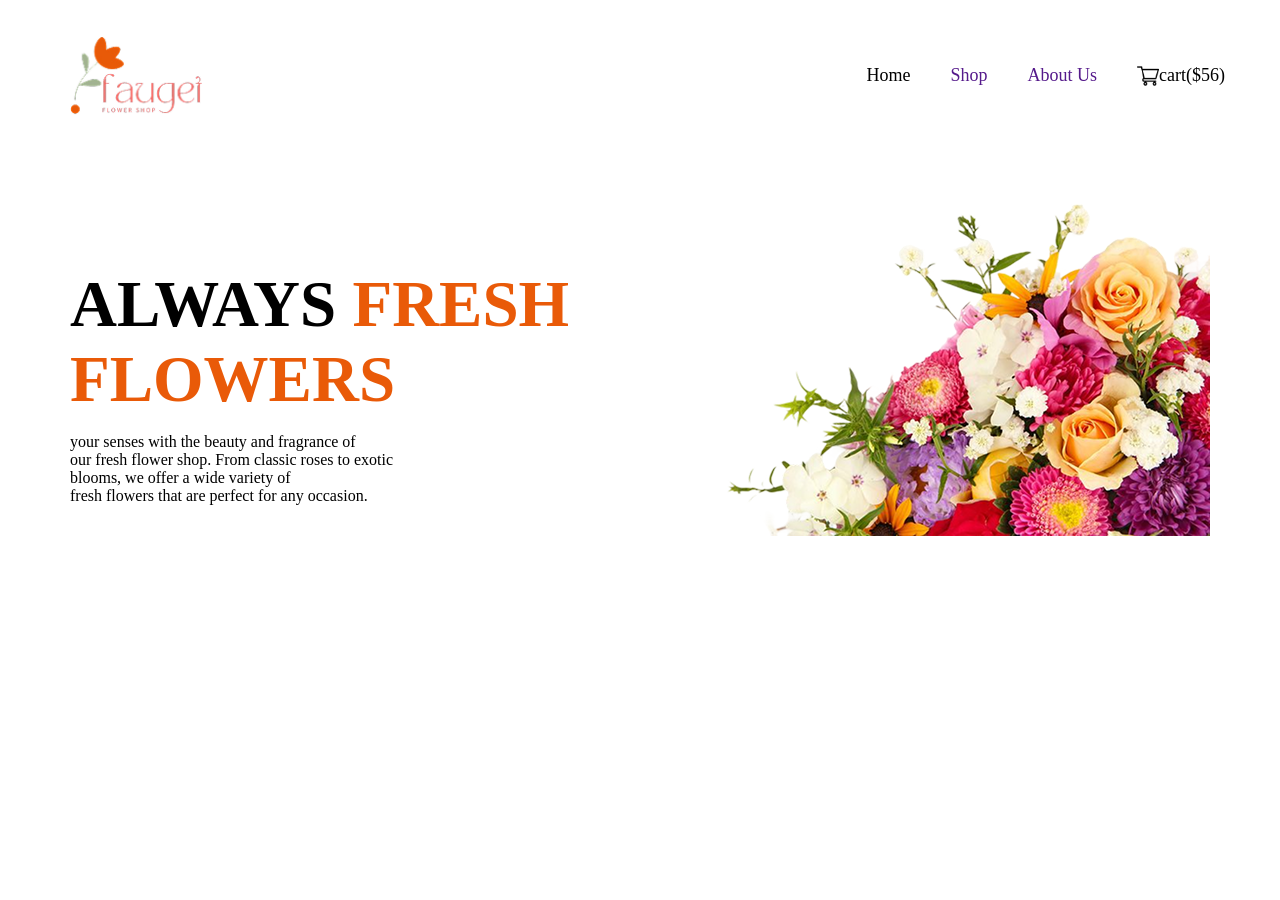
==== flowers.html @ a8ed9b21 "navber and banner section done" ====
<!DOCTYPE html>
<html lang="en">
<head>
    <meta charset="UTF-8">
    <meta name="viewport" content="width=device-width, initial-scale=1.0">
    <title>Document</title>
    <link rel="stylesheet" href="./flowers.css">
</head>
<body>
    <main>
    <nav class="navber">
    <div class="navber-div">
    <img id="navber-div-img" src="images/logo.png" alt="">
     <ul>
         <li class="media-none"><a class="ul-home" href=""><span class="nav-span">Home</span></a></li>
         <li class="media-none"><a href="">Shop</a></li>
         <li class="media-none"><a href="">About Us</a></li>
         <li ><a class="shopping-img" href=""><img src="images/shopping-cart.png" alt=""><span class="nav-span">cart($56)</span></a></li>
            </ul>
        </div> 
        
        <div class="banner">
            <div class="banner-title">
                <h2>ALWAYS <span class="banner-span">FRESH<br>FLOWERS</span></h2>
                <p> your senses with the beauty and fragrance of <br> our fresh flower shop. From classic roses to exotic <Br> blooms, we offer a wide variety of <br> fresh flowers that are perfect for any occasion. </p>
            </div>
            <div class="banner-img"><img src="images/hero-flower.png" alt="">
            </div>
        </div>
       </nav>
    </main>
    
</body>
</html>
---- flowers.css ----
/*navber styles*/

.navber-div{
    display: flex;
    align-items: center;
    justify-content: space-between;
    max-width: 1140px;
    max-height: 71px;
    margin: 40px auto;
}
#navber-div-img{
    max-width:132px ;
    max-height:82px ;
}
.navber-div ul li a img{
    max-width: 22px;
    max-height: 24px;
}
.navber-div ul li{
list-style: none;
margin-left: 40px;
max-width: 73px;
max-height: 24px;
font-size: 18px;
}
.navber-div ul li a{
    text-decoration: none;
}
.navber-div ul{
    display: flex;
    
}
.shopping-img{
    display: flex;
    margin-right: 7px;
}
.nav-span{
    color: black;
}

/*banner styles*/
.banner{
    display: grid;
    grid-template-columns: repeat(2, 1fr);
    max-width: 1140px;
    max-height:355px ;
    margin:70px auto ;
}
.banner-title h2{
      font-weight: 800;
     font-size: 65px;
      margin-bottom: 0px;
      margin-top: 86px;
}
.banner-title p{
    margin-bottom: 0px;
}
.banner-span{
    color: #E95A08;
}






















/*@media styles*/
/*small devices @media*/
@media screen and (max-width: 576px){
    .navber-div{
    align-items: center;
    justify-content: space-between;
    max-width: 361px;
    max-height: 38px;
    margin: 10px auto;
}
    
    #navber-div-img{
        max-width:63px ;
        max-height: 38px;
    }
    .media-none{
        display: none;
    }

    /*banner responsive*/
    .banner{
        grid-template-columns: repeat(1, 1fr);
    
    }
    .banner-title h2{
        margin-top: 20px;
        font-weight: 800;
        font-size: 24px;
    }
    .banner-img{
        order: 1;
        margin-top:0px;
        margin-bottom: 0px;
        max-width: 100%;
    }
    .banner-title{
        order: 2;
       max-width:361px ;
        max-height:auto ;
        margin-top: 5px;
        margin-left:16px;
        margin-right: 16px;
    }
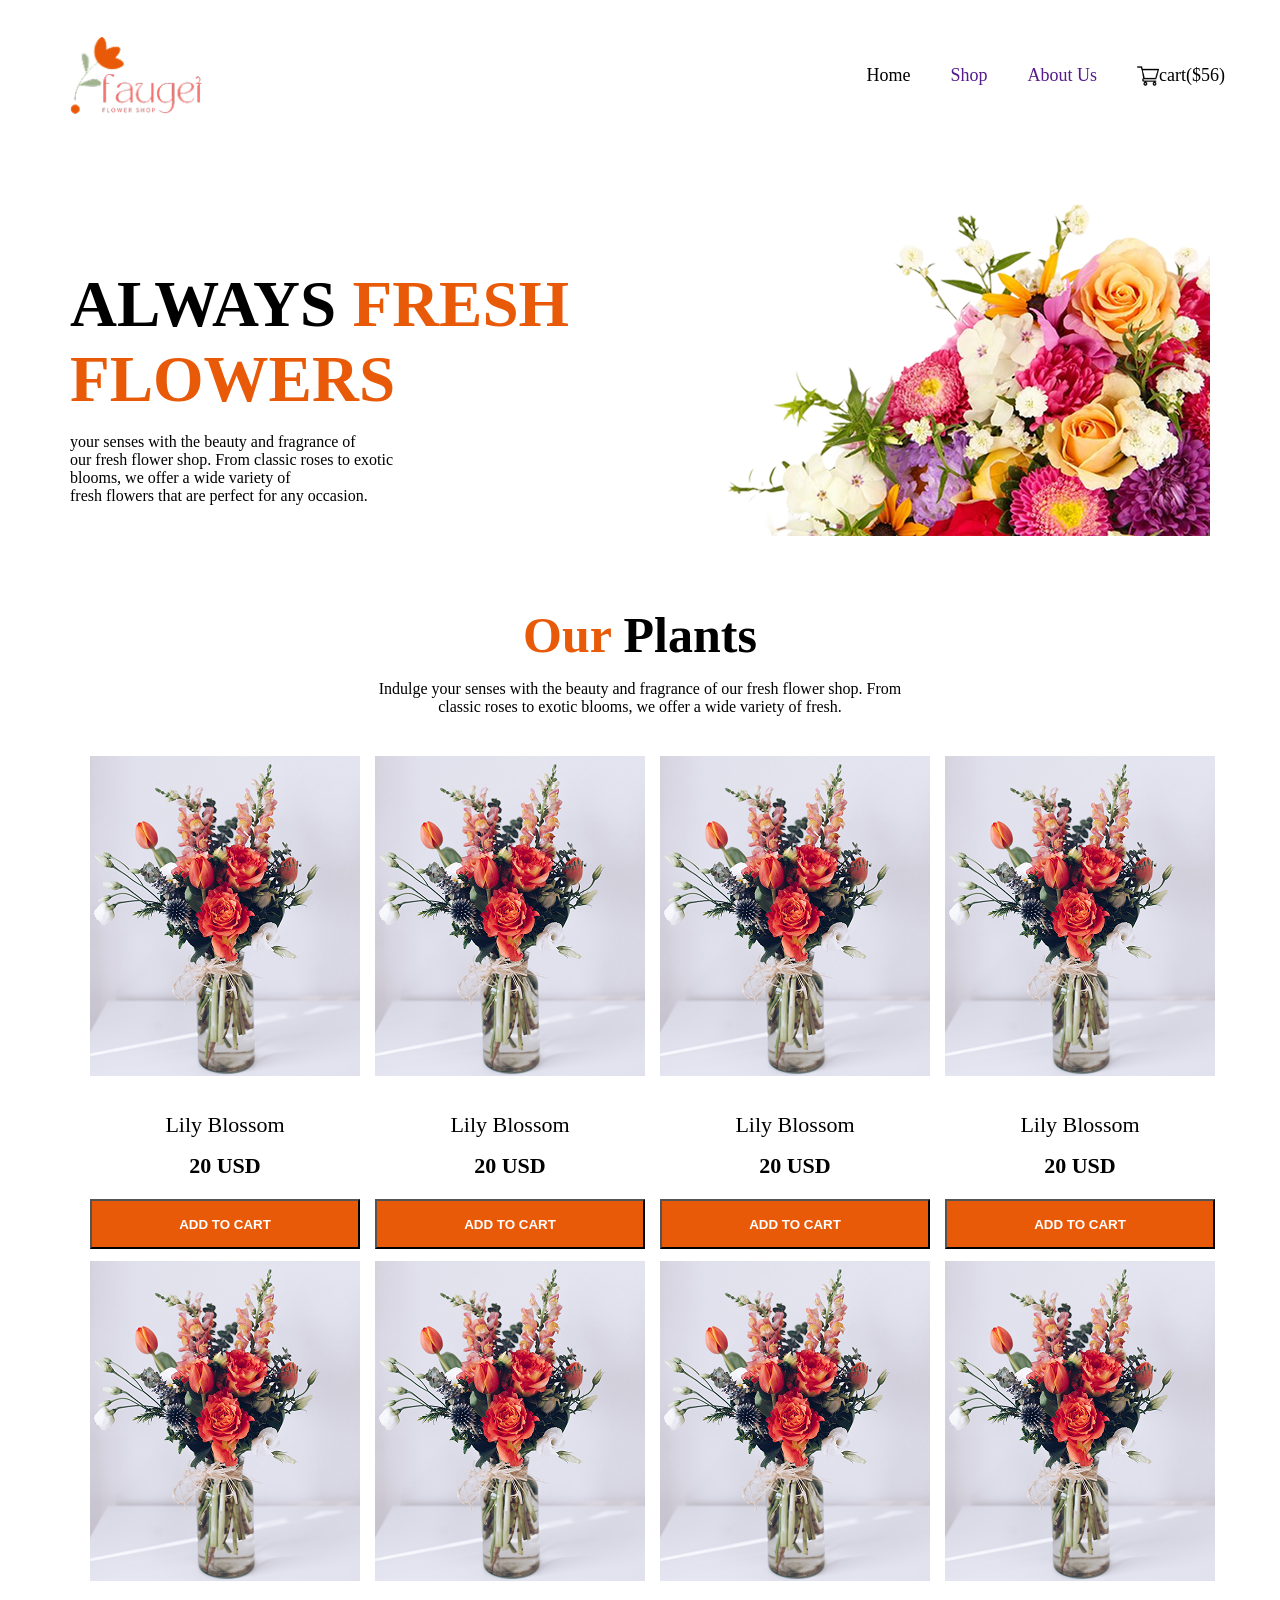
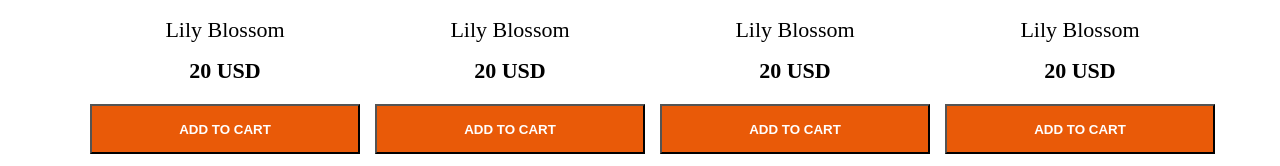
==== commit 1ba47695: "plant section completed" ====
--- a/flowers.html
+++ b/flowers.html
@@ -29,6 +29,60 @@
         </div>
        </nav>
     </main>
+
+     <section class="section1">
+    <div>
+    <div class="section1-title">
+        <h2><span class="section1-span">Our</span> Plants</h2>
+        <p>Indulge your senses with the beauty and fragrance of our fresh flower shop. From <br>classic roses to exotic blooms, we offer a wide variety of fresh.</p>
+    </div>
+    <div class="section1-card">
+        <ul class="section1-card-ul">
+        <li><img class="section1-card-img" src="images/sample-flower-image.png" alt="">
+            <h4>Lily Blossom</h4>
+            <h3>20 USD</h3>
+            <a class="section1-card-btn" href=""><button>ADD TO CART</button></a>
+        </li>
+        <li><img class="section1-card-img" src="images/sample-flower-image.png" alt="">
+            <h4>Lily Blossom</h4>
+            <h3>20 USD</h3>
+            <a class="section1-card-btn" href=""><button>ADD TO CART</button></a>
+        </li>
+        <li><img class="section1-card-img" src="images/sample-flower-image.png" alt="">
+            <h4>Lily Blossom</h4>
+            <h3>20 USD</h3>
+            <a class="section1-card-btn" href=""><button>ADD TO CART</button></a>
+        </li>
+        <li><img class="section1-card-img" src="images/sample-flower-image.png" alt="">
+            <h4>Lily Blossom</h4>
+            <h3>20 USD</h3>
+            <a class="section1-card-btn" href=""><button>ADD TO CART</button></a>
+        </li>
+        <li><img class="section1-card-img" src="images/sample-flower-image.png" alt="">
+            <h4>Lily Blossom</h4>
+            <h3>20 USD</h3>
+            <a class="section1-card-btn" href=""><button>ADD TO CART</button></a>
+        </li>
+        <li><img class="section1-card-img" src="images/sample-flower-image.png" alt="">
+            <h4>Lily Blossom</h4>
+            <h3>20 USD</h3>
+            <a class="section1-card-btn" href=""><button>ADD TO CART</button></a>
+        </li>
+        <li><img class="section1-card-img" src="images/sample-flower-image.png" alt="">
+            <h4>Lily Blossom</h4>
+            <h3>20 USD</h3>
+            <a class="section1-card-btn" href=""><button>ADD TO CART</button></a>
+        </li>
+        <li><img class="section1-card-img" src="images/sample-flower-image.png" alt="">
+            <h4>Lily Blossom</h4>
+            <h3>20 USD</h3>
+            <a class="section1-card-btn" href=""><button>ADD TO CART</button></a>
+        </li>
+    </ul>
+    </div>
+    </div>
+  </section>
+
     
 </body>
 </html>
--- a/flowers.css
+++ b/flowers.css
@@ -58,7 +58,65 @@
 .banner-span{
     color: #E95A08;
 }
-
+/*body-section styles*/
+/*section1 styles*/
+
+.section1-title{
+    text-align: center;
+    max-width: 1140px;
+    margin: 10px auto;
+}
+.section1-title h2{
+    font-weight: 800;
+    font-size:50px;
+    margin-top:10px;
+    margin-bottom: 10px;
+}
+.section1-span{
+    color: #E95A08;
+}
+.section1-card ul{
+    list-style: none;
+}
+.section1-card-img{
+    max-width:270px ;
+    max-height: 323px;
+}
+.section1-card-ul h4{
+    font-weight: 500;
+    font-size: 22px;
+    margin-bottom: 0px;
+}
+.section1-card-ul h3{
+    font-weight:700 ;
+    font-size:22px ;
+    margin-top: 15px;
+    margin-bottom: 0;
+}
+.section1-card-btn button{
+    background-color: #E95A08;
+    color: white;
+    cursor: pointer;
+    font-weight: 700;
+    margin-top:20px ;
+    width: 100%;
+    height: 50px;
+
+}
+.section1-card-ul li{
+    max-width:270px ;
+    max-height:485px ;
+    text-align: center;
+    margin-top: 20px;
+   
+}
+.section1-card-ul{
+    display: grid;
+    grid-template-columns: repeat(4, 1fr);
+    margin: 20px auto;
+    max-width: 1140px;
+
+}
 
 
 
@@ -123,3 +181,41 @@
         margin-left:16px;
         margin-right: 16px;
     }
+ /*section1 responsive*/
+.section1-title{
+    margin-top: 250px;
+    text-align: center;
+    max-width: 393px;
+    max-height: 117px;
+}
+.section1-title h2{
+    font-weight: 800;
+    font-size:24px;
+    margin-top:10px;
+    margin-bottom: 5px;
+}
+.section1-card-ul{
+    grid-template-columns: repeat(2, 1fr);
+    margin: 10px auto;
+    max-width: 361px;
+
+}
+.section1-card-ul li{
+    max-width:171px ;
+    max-height:340px ;
+  align-items: center;
+   margin-left: 10px;
+}
+.section1-card-img{
+    max-width:171px ;
+    max-height: 197px;
+}
+
+
+
+
+
+
+
+
+}
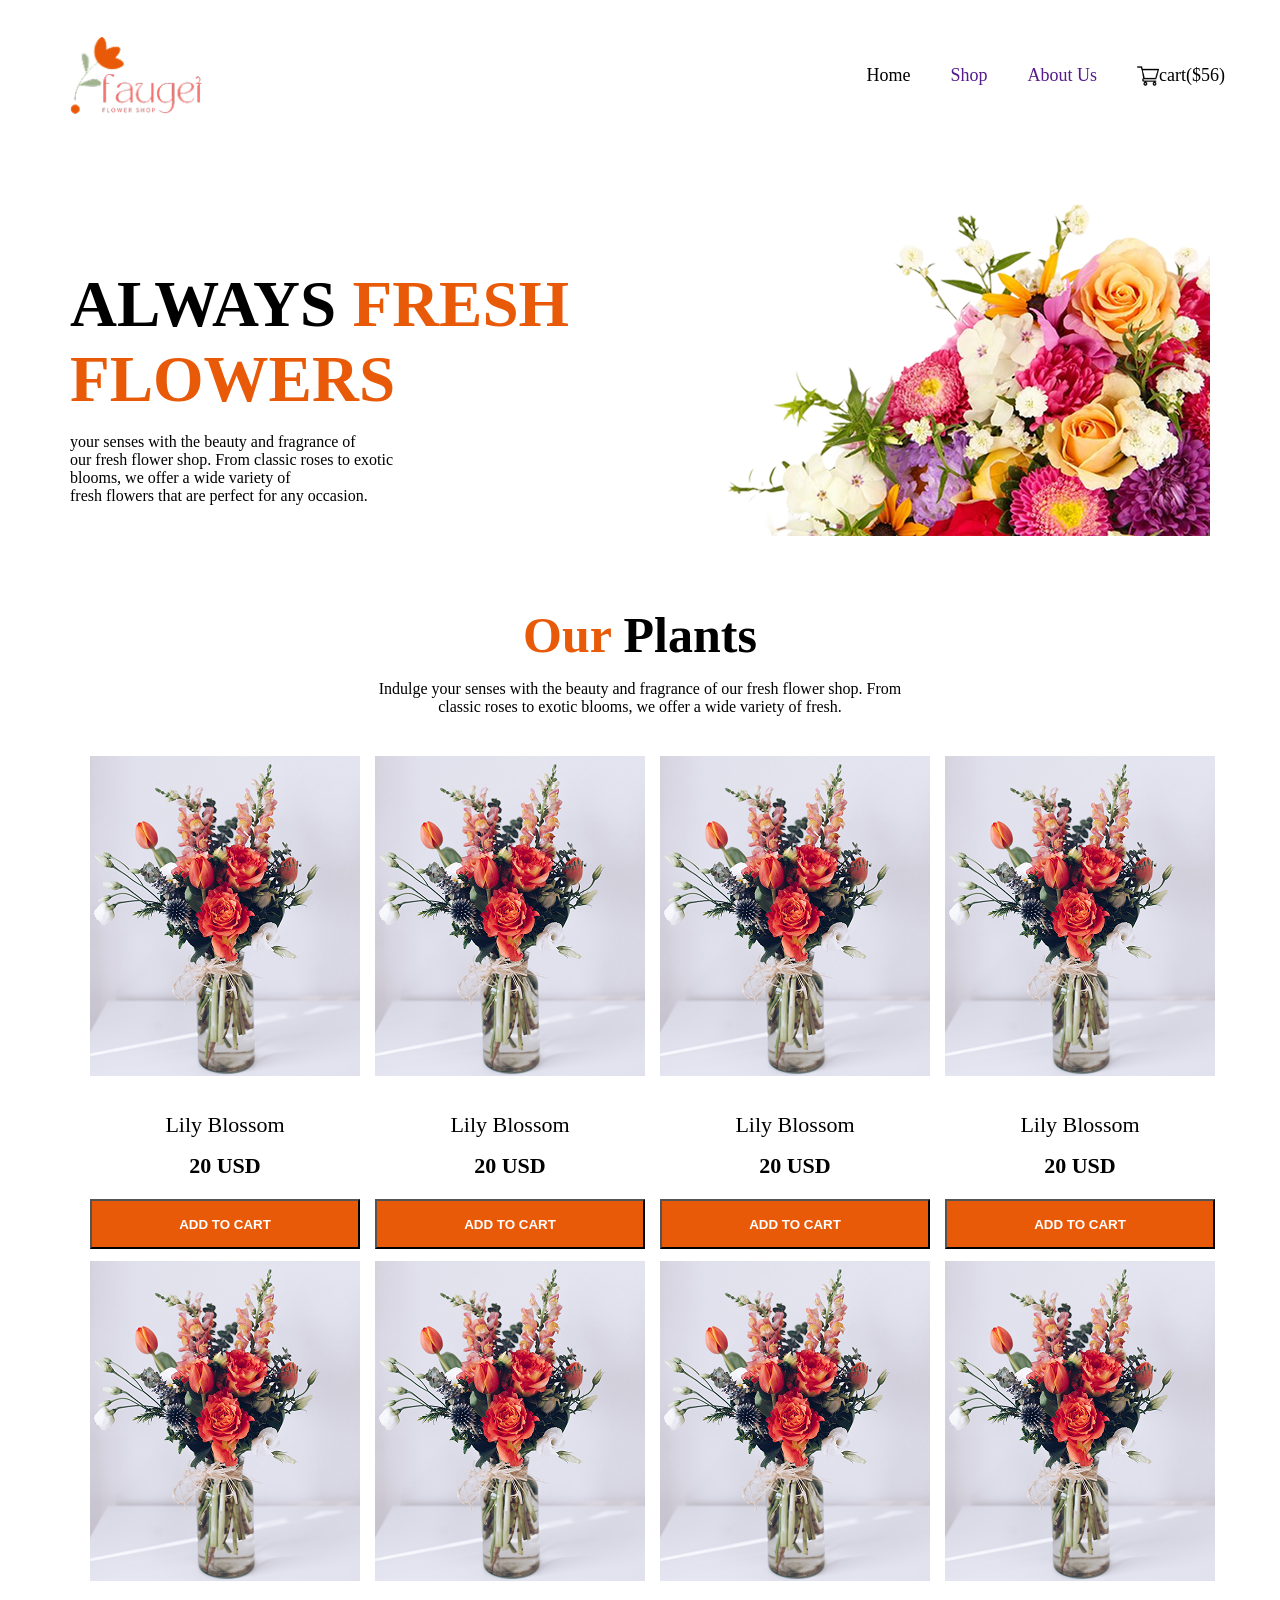
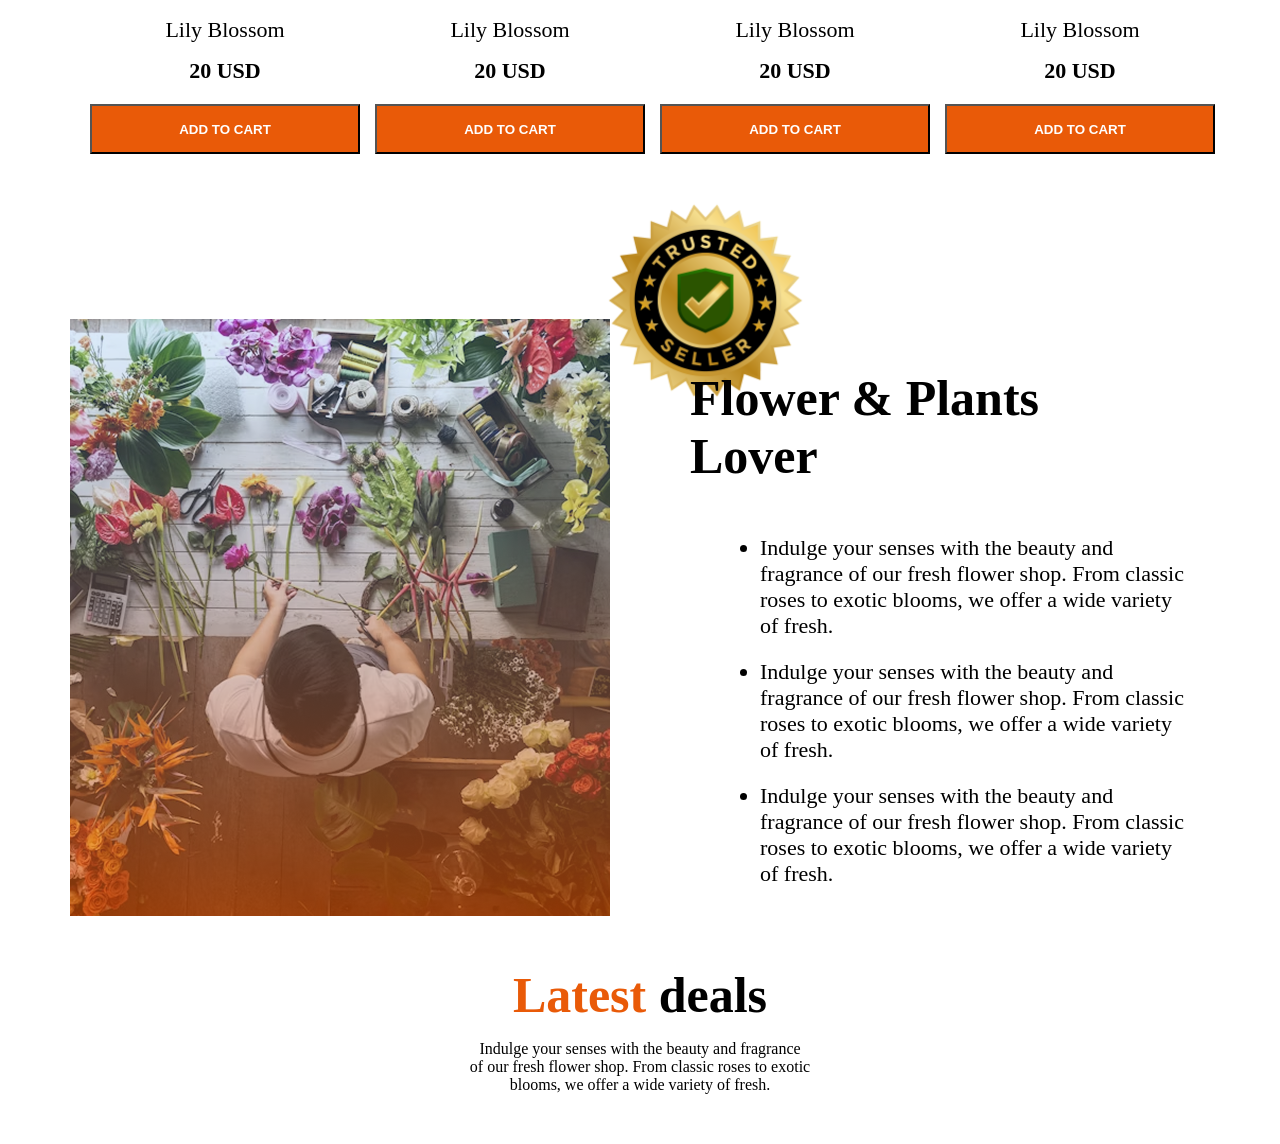
==== commit 8f062d80: "flower and plant lover section finished" ====
--- a/flowers.html
+++ b/flowers.html
@@ -83,6 +83,32 @@
     </div>
   </section>
 
+  
+ <div class="img-container">
+        <img class="badge-sec2" src="images/trusted-badge.png" alt="">
+    </div>
+
+    <section class="section2">
+    <div class="section2-main">
+    <div class="section2-img">
+        <img src="images/flower-store.png" alt="">
+    </div>
+    <div class="section2-text">
+       <h3>Flower & Plants <br class="hidden"> Lover</h3>
+        <ul>
+            <li>Indulge your senses with the beauty and <br> fragrance of our fresh flower shop. From classic <br> roses to exotic blooms, we offer a wide variety <br> of fresh.</li>
+            <li>Indulge your senses with the beauty and <br> fragrance of our fresh flower shop. From classic <br> roses to exotic blooms, we offer a wide variety <br> of fresh.</li>
+            <li>Indulge your senses with the beauty and <br> fragrance of our fresh flower shop. From classic <br> roses to exotic blooms, we offer a wide variety <br> of fresh.</li>
+        </ul>
+    </div>
+</div>
+  </section>
+ 
+<div class="latest-deal">
+    <h2><span class="section1-span">Latest</span> deals</h2>
+    <p>Indulge your senses with the beauty and fragrance <br> of our fresh flower shop. From classic roses to exotic <br> blooms, we offer a wide variety of fresh.</p>
+</div>
+
     
 </body>
 </html>
--- a/flowers.css
+++ b/flowers.css
@@ -117,6 +117,67 @@
     max-width: 1140px;
 
 }
+
+/*seller badge styles*/
+.badge-sec2{
+   max-width: 269px ;
+    max-height:269px;
+    text-align: center;
+   margin-bottom: -140px;
+   margin-left: 130px;
+   
+}
+.img-container{
+    max-width: 1140px;
+    max-height: 200px;
+    text-align: center;
+    margin: 0 auto;
+   
+}
+
+
+/*section2 styles*/
+.section2-img{
+   max-width: 540px;
+   max-height: 597px;
+}
+.section2-text{
+    max-width: 540px;
+    max-height: 521px;
+    margin-left: 50px;
+}
+.section2-text h3{
+     font-weight: bold;
+     font-size: 50px;
+}
+.section2-text ul li{
+           font-size: 22px;
+           margin-top: 20px;
+           margin-bottom: 20px;
+           margin-left: 30px;
+}
+.section2-main{
+   display: grid;
+   grid-template-columns: repeat(2, 1fr);
+   max-width: 1140px;
+   margin: 20px auto;
+   justify-content: space-between;
+  
+}
+/*latest deals styles*/
+.latest-deal h2{
+    font-weight: 800;
+    font-size: 50px;
+    margin-bottom: 10px;
+    margin-top: 50px;
+}
+.latest-deal{
+    max-width: 1140px;
+    max-height: 150px;
+    text-align: center;
+    margin: 50px auto;
+}
+
 
 
 
@@ -210,7 +271,40 @@
     max-width:171px ;
     max-height: 197px;
 }
-
+/*section2 responsive*/
+.img-container{
+    display: none;
+}
+.section2-main{
+  
+   grid-template-columns: repeat(1, 1fr);
+   width: 100%;
+   justify-content:center;
+
+}
+.section2-text ul li{
+           margin-left: 0px;
+}
+.hidden{
+    display: none;
+}
+.section2-img{
+    margin-top: 50px;
+}
+
+
+/*latest deals responsive*/
+.latest-deal h2{
+    font-weight: bold;
+    font-size: 24px;
+}
+.latest-deal{
+    max-width:100%;
+    max-height: 120px;
+    text-align: center;
+    margin: 30px auto;
+    font-size: 14px;
+}
 
 
 
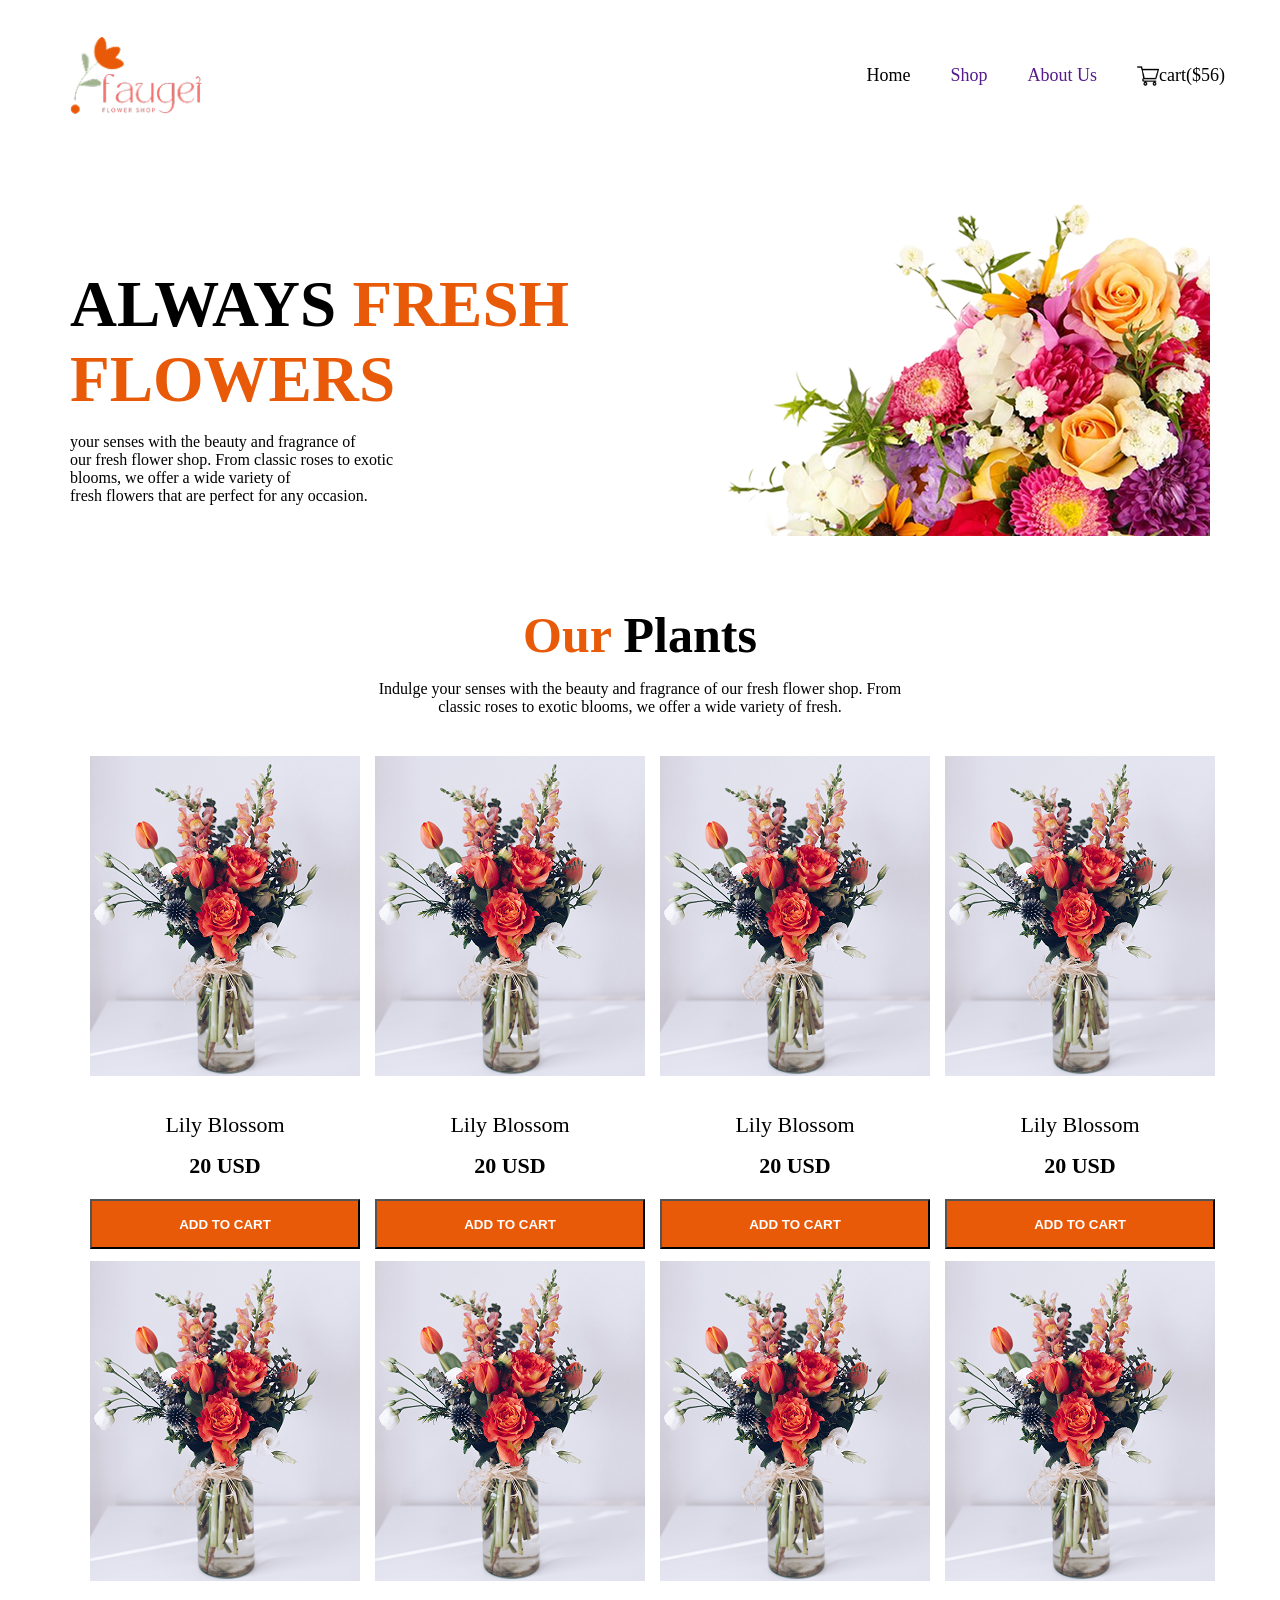
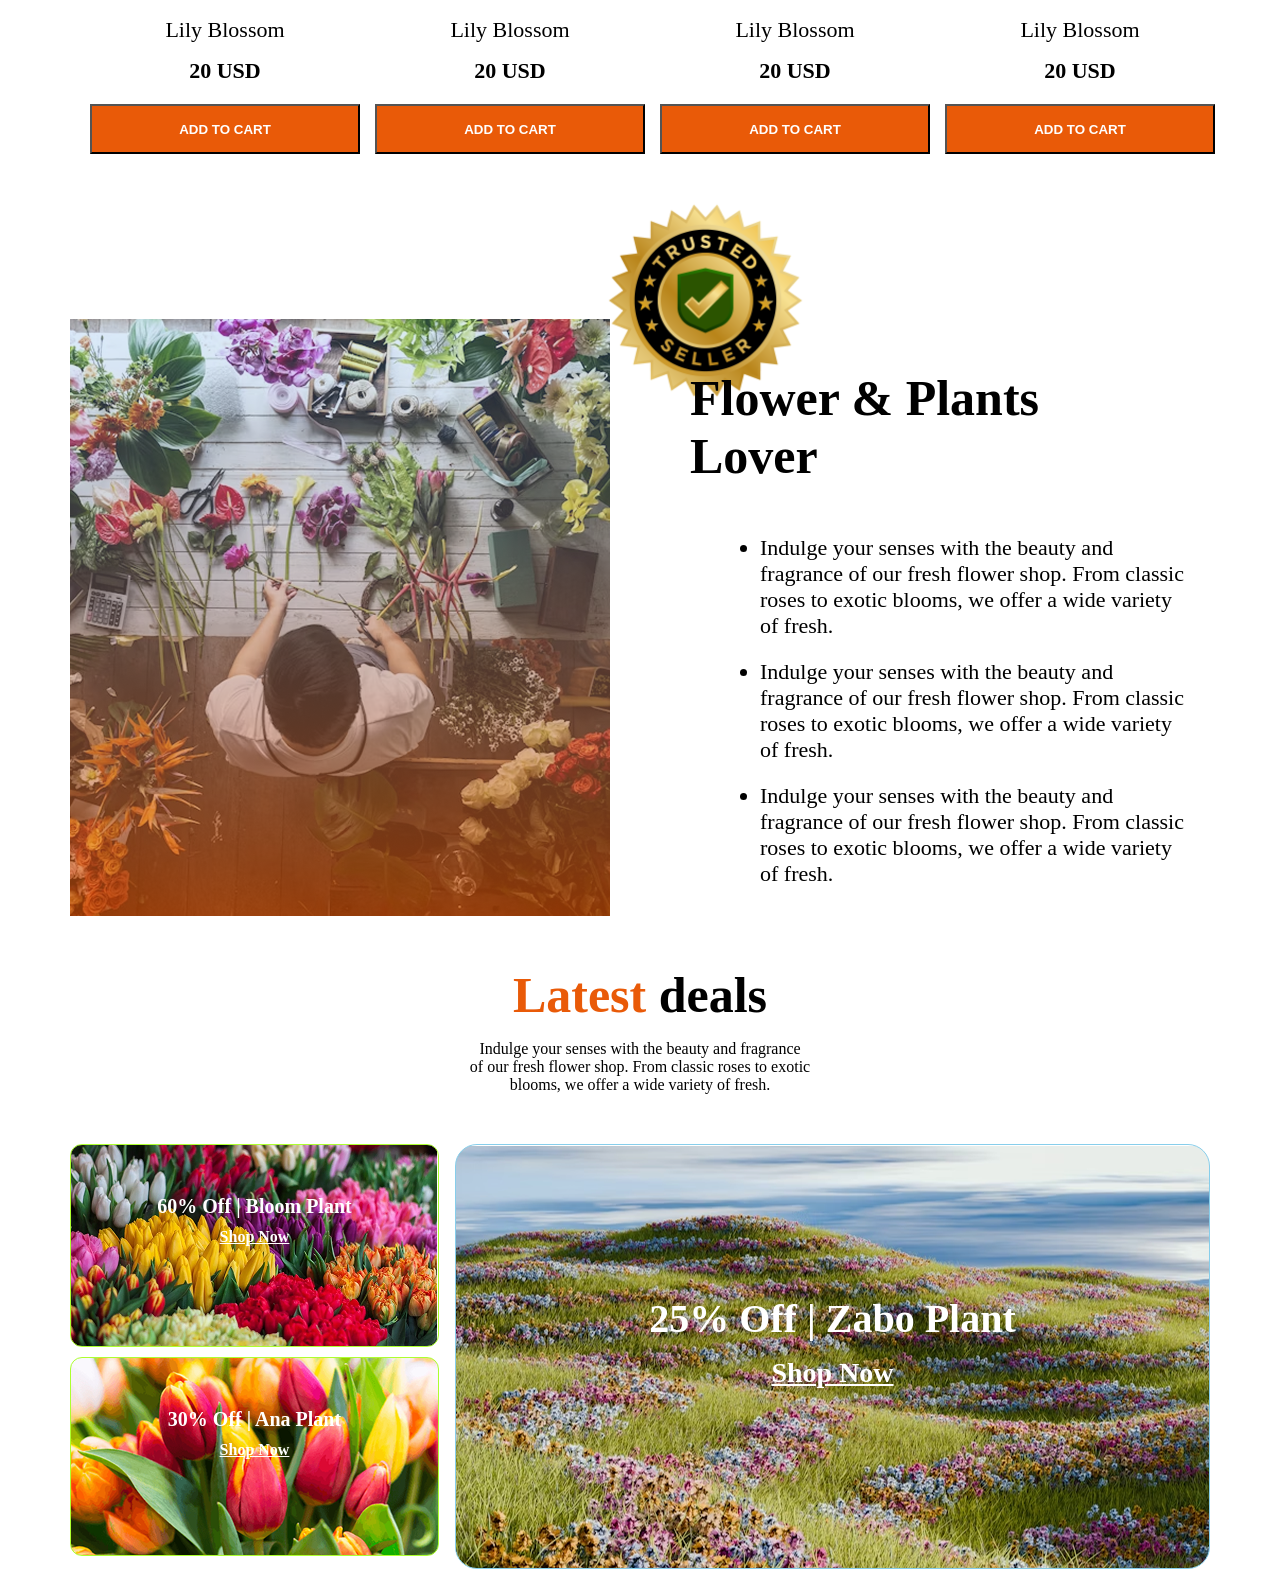
==== commit 2f953391: "latest deals section added" ====
--- a/flowers.html
+++ b/flowers.html
@@ -83,7 +83,7 @@
     </div>
   </section>
 
-  
+
  <div class="img-container">
         <img class="badge-sec2" src="images/trusted-badge.png" alt="">
     </div>
@@ -109,6 +109,27 @@
     <p>Indulge your senses with the beauty and fragrance <br> of our fresh flower shop. From classic roses to exotic <br> blooms, we offer a wide variety of fresh.</p>
 </div>
 
+<section class="section3">
+    <div class="section3-container">
+       
+       <div class="section3-first-container">
+        <div class="scection3-list1">
+        <h2>60% Off | Bloom Plant</h2>
+       <h4 class="pic-span" ><a class="pic" href="">Shop Now</a></h4>
+    </div>
+       <div class="section3-list2">
+        <h2>30% Off | Ana  Plant</h2>
+        <h4 class="pic-span" ><a class="pic"  href="">Shop Now</a></h4>
+    </div>
+    </div>
+       
+    <div class="section3-list3">
+        <h2>25% Off | Zabo Plant</h2>
+        <h4 class="pic-span3"><a  class="pic" href="">Shop Now</a></h4>
+                 
+    </div>
+       </div>
+</section>
     
 </body>
 </html>
--- a/flowers.css
+++ b/flowers.css
@@ -177,6 +177,80 @@
     text-align: center;
     margin: 50px auto;
 }
+
+
+/*section3 styles*/
+.section3-container{
+   display: grid;
+   grid-template-columns: repeat(2, 1fr);
+   max-width: 1140px;
+   margin: 10px auto;
+}
+.section3-first-container{
+   width: 367px;
+   height: 423px;
+}
+ .pic-span{
+   text-align: center;
+  margin-top: 0px;
+  font-weight: 800;
+  font-size: 16;
+ }
+ .pic-span3{
+     text-align: center;
+  margin-top: 0px;
+  font-weight: 700;
+  font-size:28px ;
+ }
+ .pic{
+    color: white;
+ }
+.section3-first-container h2{
+    color: white;
+    text-align: center;
+    font-weight: 800;
+    font-size: 20px;
+    margin-top: 50px;
+    margin-bottom: 10px;
+    
+}
+.section3-list3 h2{
+     font-weight: 800;
+     font-size:40px;
+     color: white;
+   margin-bottom: 15px;
+     text-align: center;
+     margin-top: 150px;
+}
+
+.scection3-list1{
+    width: 367px;
+    height: 201px;
+    margin-top: 0p;
+    border: 1px solid greenyellow;
+    border-radius: 12px;
+    margin-bottom: 5px;
+    background-image: url(./images/deal-bloom.png);
+}
+.section3-list2{
+    width:367px ;
+    height: 197px;
+   margin-top: 10px;
+   border: 1px solid greenyellow;
+   border-radius: 12px;
+   margin-bottom: 10px;
+    background-image: url(./images/deal-ana.png);
+}
+.section3-list3{
+    width: 753px;
+    height:423px ;
+    border: 1px solid skyblue;
+    border-radius: 22px;
+   margin-top: 0px;
+background-image: url(./images/deal-zabo.png);
+}
+ 
+
 
 
 
@@ -305,7 +379,54 @@
     margin: 30px auto;
     font-size: 14px;
 }
-
+/*section3 responsive*/
+.section3-container{
+  
+   grid-template-columns: repeat(1, 1fr);
+   max-width: 100%;
+   margin: 10px auto;
+}
+.scection3-list1{
+    width:550px;
+    height: 201px;
+    margin: 10px auto;
+    background-repeat: no-repeat;
+    background-size: cover;
+    border: 1px solid greenyellow;
+    border-radius: 12px;
+    margin-bottom: 5px;
+}
+.section3-list2{
+    width:550px ;
+    height: 201px;
+   margin-top: 10px;
+   border-radius: 0px;
+   background-size: cover;
+   background-repeat: no-repeat;
+   border: 1px solid greenyellow;
+   margin: 10px auto;
+}
+.section3-list3{
+    width: 550px;
+    height:201px ;
+    border: 1px solid skyblue;
+    border-radius: 12px;
+    margin: 10px auto;
+}
+.section3-list3 h2{
+     font-weight: 700;
+     font-size:20px;
+     color: white;
+   margin-bottom: 15px;
+     text-align: center;
+     margin-top: 50px;
+}
+.pic-span3{
+     text-align: center;
+  margin-top: 0px;
+  font-weight: 800;
+  font-size:16px ;
+}
 
 
 
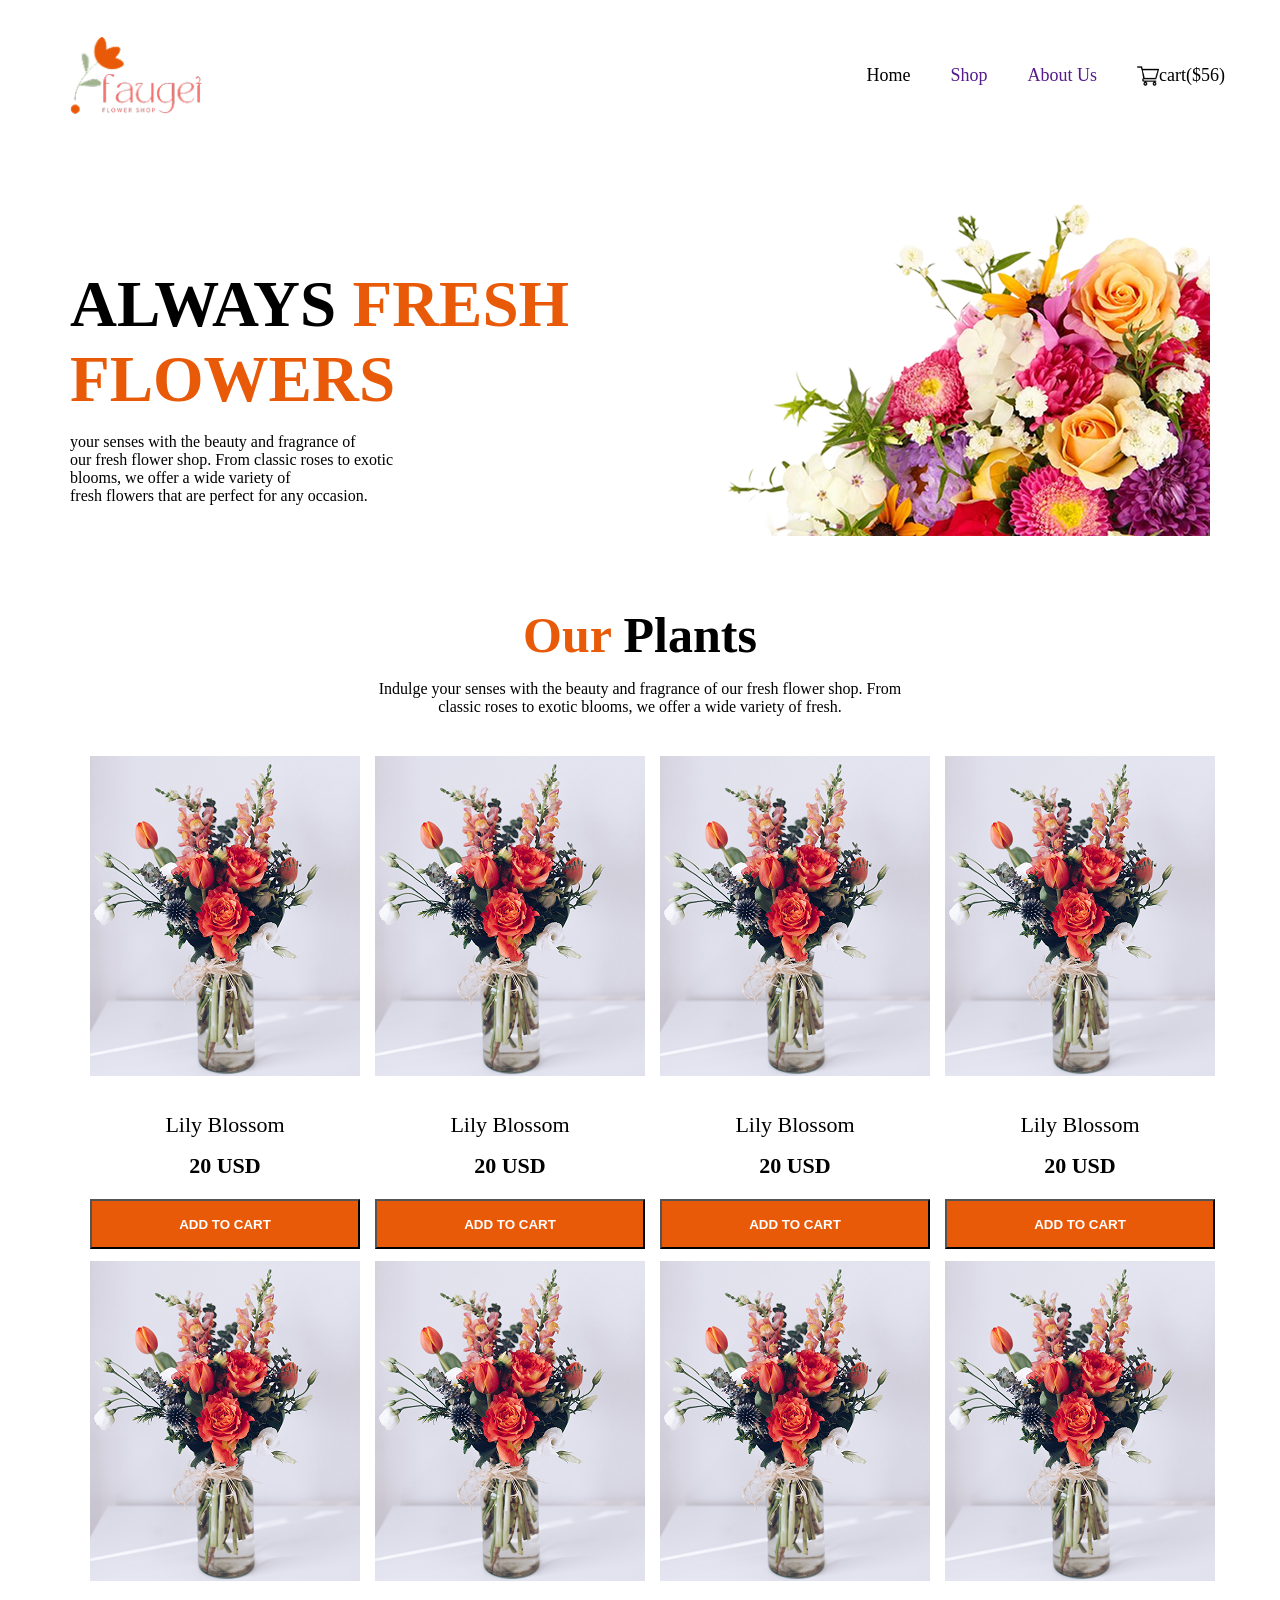
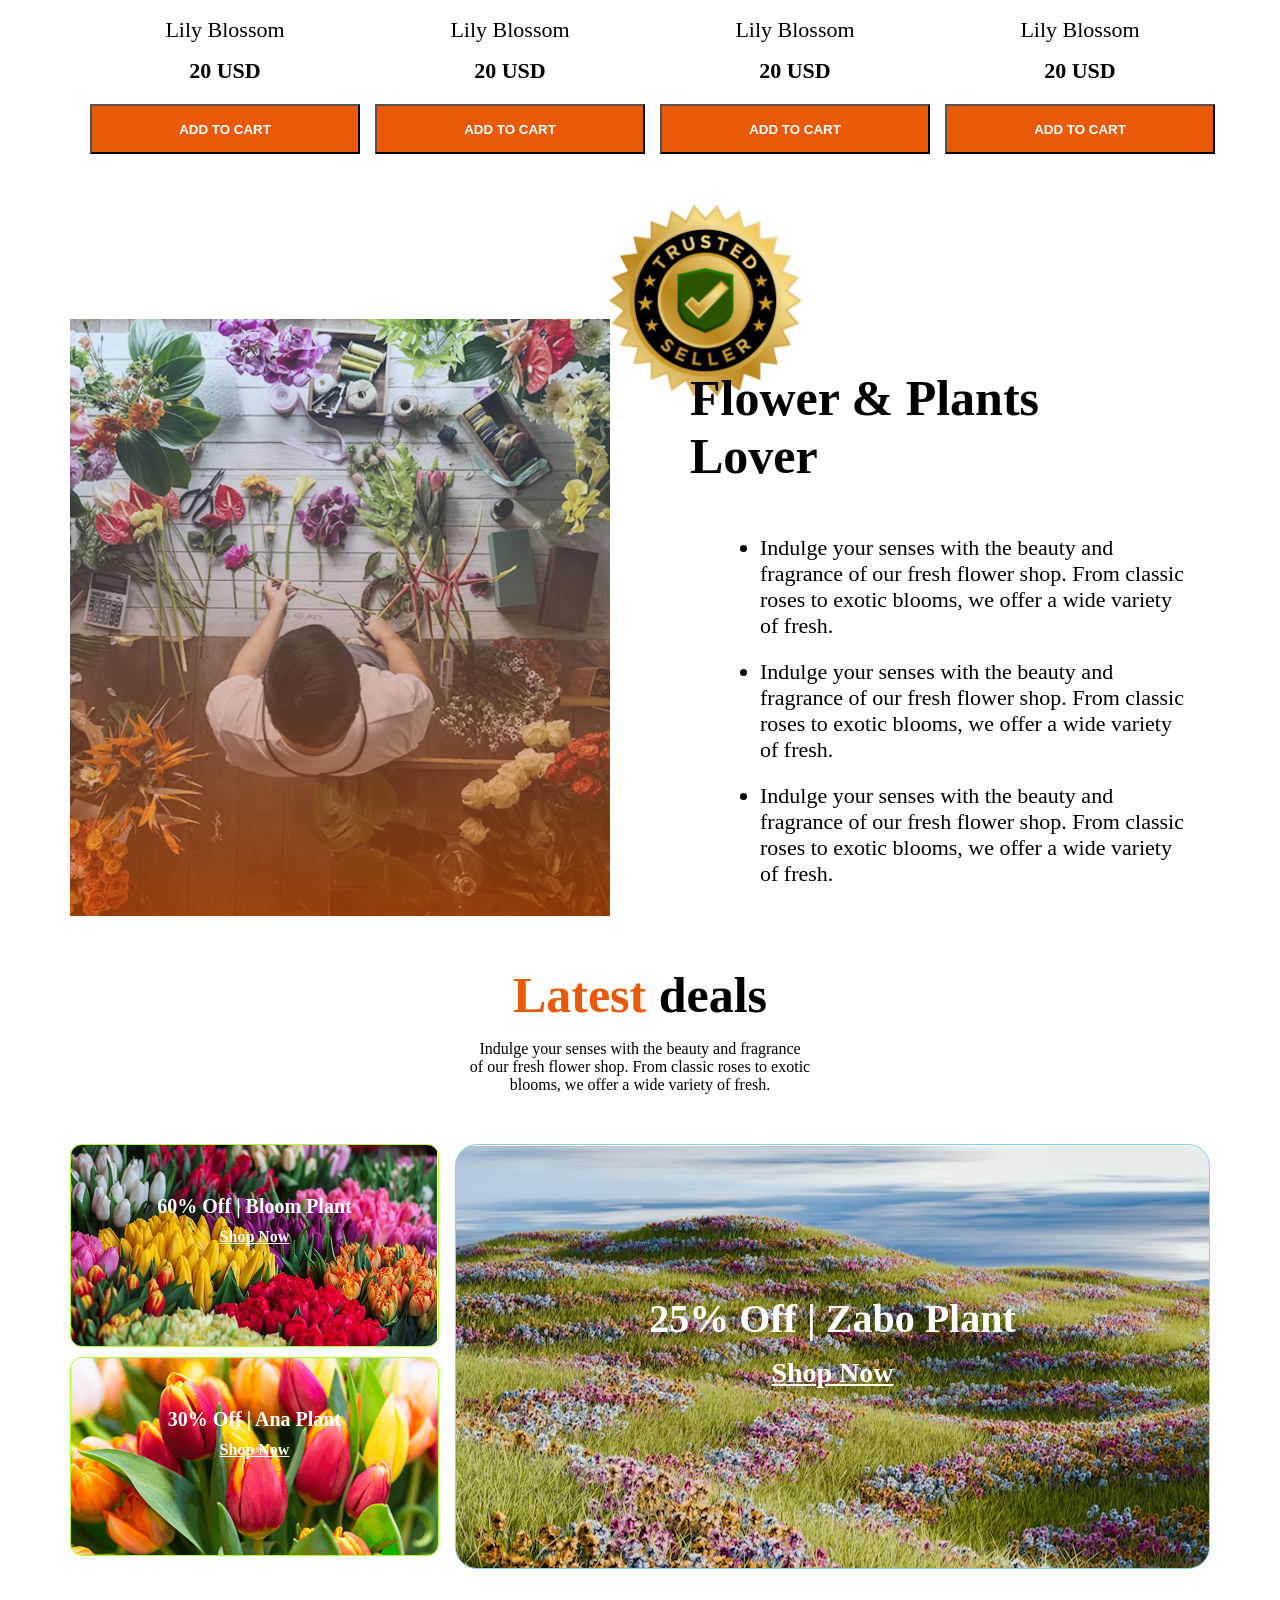
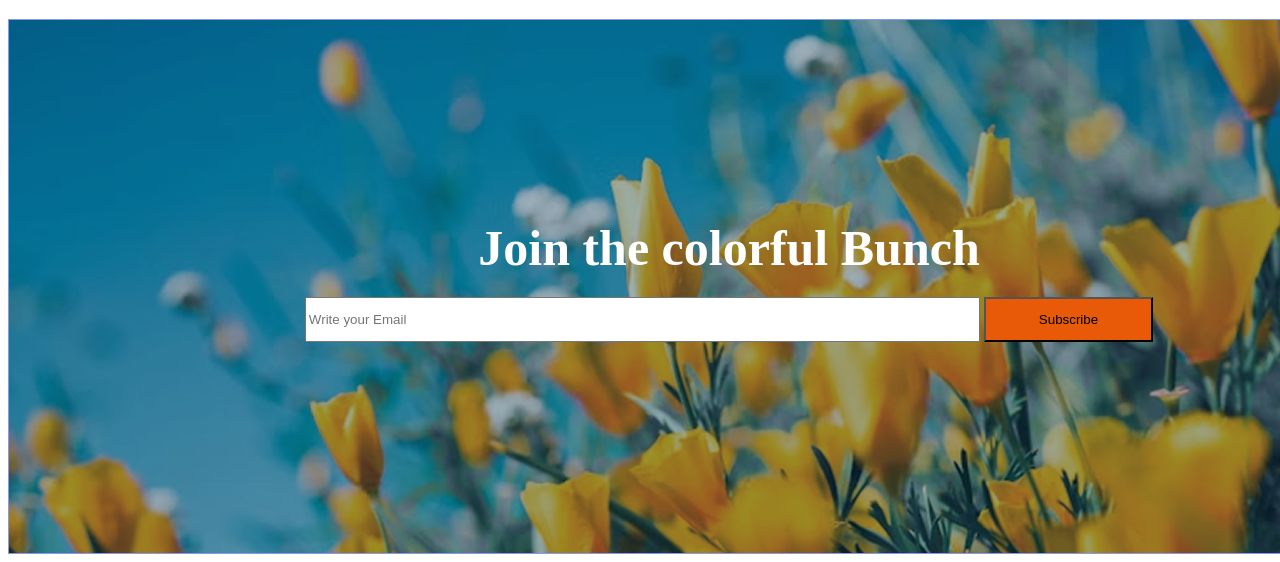
==== commit c6bc2ced: "join section responsiive completed" ====
--- a/flowers.html
+++ b/flowers.html
@@ -130,6 +130,16 @@
     </div>
        </div>
 </section>
+
+<section class="section4">
+    <div class="section4-container">
+        <h2>Join the colorful Bunch</h2>
+        <form class="section4-form" action="">
+            <input class="type-input" type="email" id="" placeholder="Write your Email">
+            <button class="form-btn">Subscribe</button>
+        </form>
+    </div>
+</section>
     
 </body>
 </html>
--- a/flowers.css
+++ b/flowers.css
@@ -250,6 +250,43 @@
 background-image: url(./images/deal-zabo.png);
 }
  
+/* section4 styles */
+.section4{
+  width: 1440px;
+  height:533px ;
+  margin-top: 50px;
+  border: 1px solid rgb(135, 153, 235);
+  background-image: url(./images/news-letter-bg.png);
+
+}
+.section4-form{
+    
+  text-align: center;
+}
+.section4-container h2{
+    font-weight: 800;
+    font-size: 50px;
+    color: white;
+    text-align: center;
+    margin-top: 199px;
+    margin-bottom: 20px;
+}
+.section4-form input{
+    max-width: 644px;
+    padding-right: 500px;
+    padding-top: 13px;
+    padding-bottom: 13px;  
+}
+
+.form-btn{
+    font-weight: 500;
+    padding-left:53px ;
+    padding-right: 53px;
+    padding-top: 13px;
+    padding-bottom: 13px;
+    background: #E95A08;
+    cursor: pointer;
+}
 
 
 
@@ -428,7 +465,36 @@
   font-size:16px ;
 }
 
-
+/* section4 responsive */
+.section4{
+  width: 100%;
+  height:275px;
+  margin-top: 30px;
+  border: 1px solid rgb(135, 153, 235);
+}
+.section4-container h2{
+    font-weight: 700;
+    font-size: 20px;
+    color: white;
+    text-align: center;
+    margin-top:110px;
+    margin-bottom: 10px;
+}
+.section4-form input{
+    padding-right:150px;
+    padding-top: 8px;
+    padding-bottom: 8px;  
+}
+.form-btn{
+    font-weight: 500;
+    padding-left:33px ;
+    padding-right: 33px;
+    padding-top: 8px;
+    padding-bottom: 8px;
+    background: #E95A08;
+    cursor: pointer;
+    
+}
 
 
 
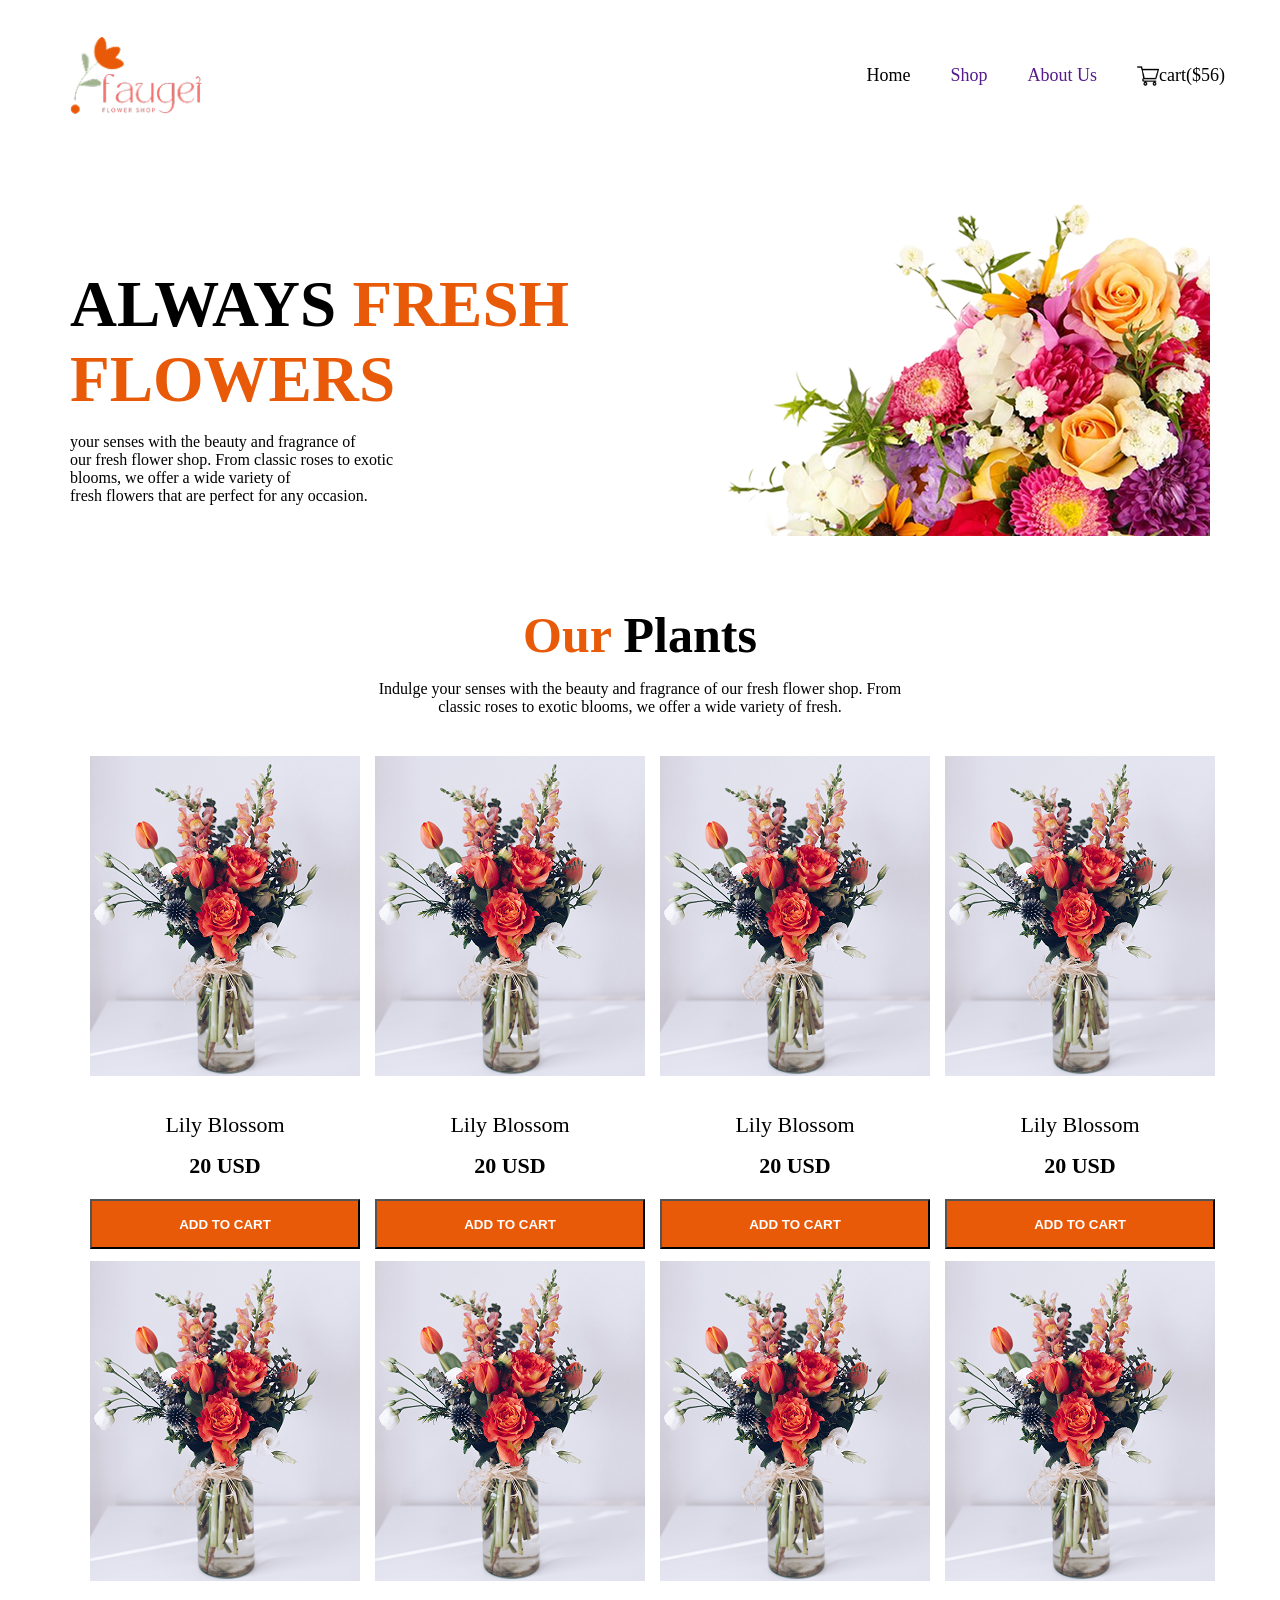
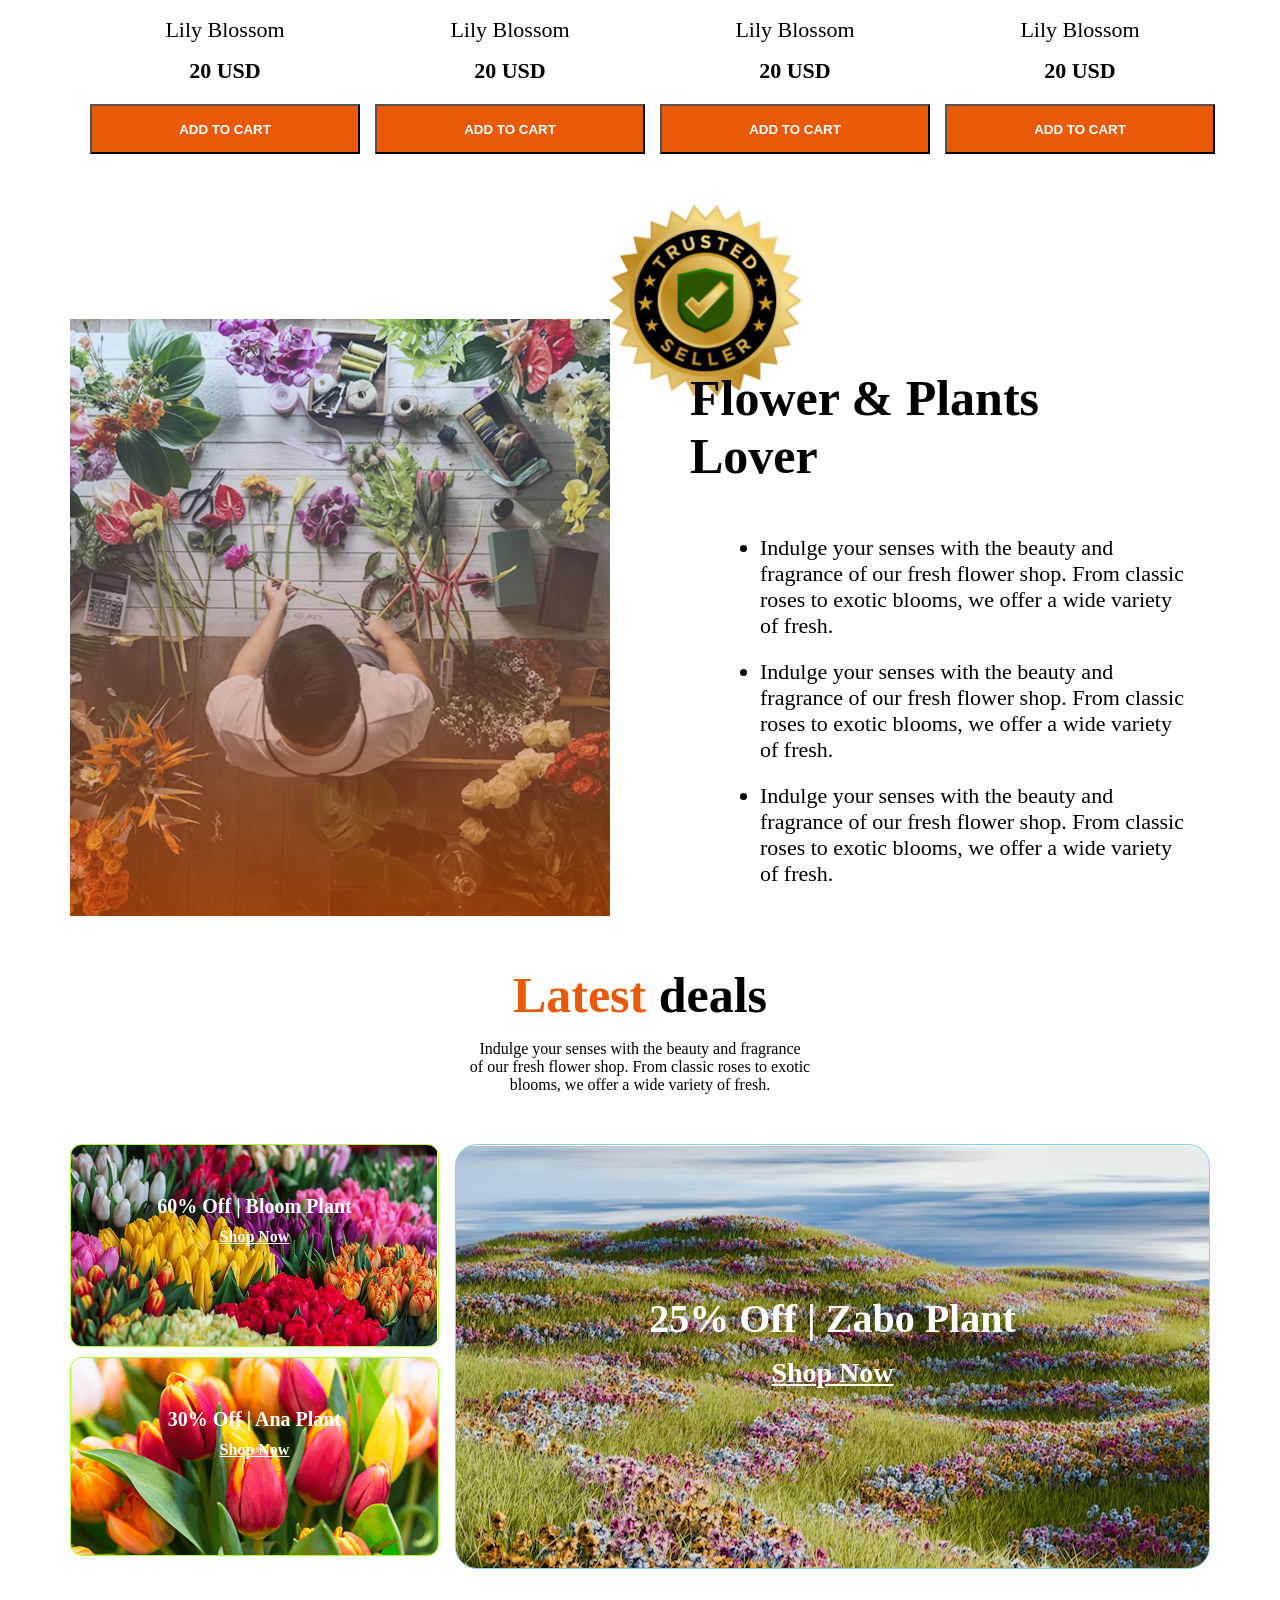
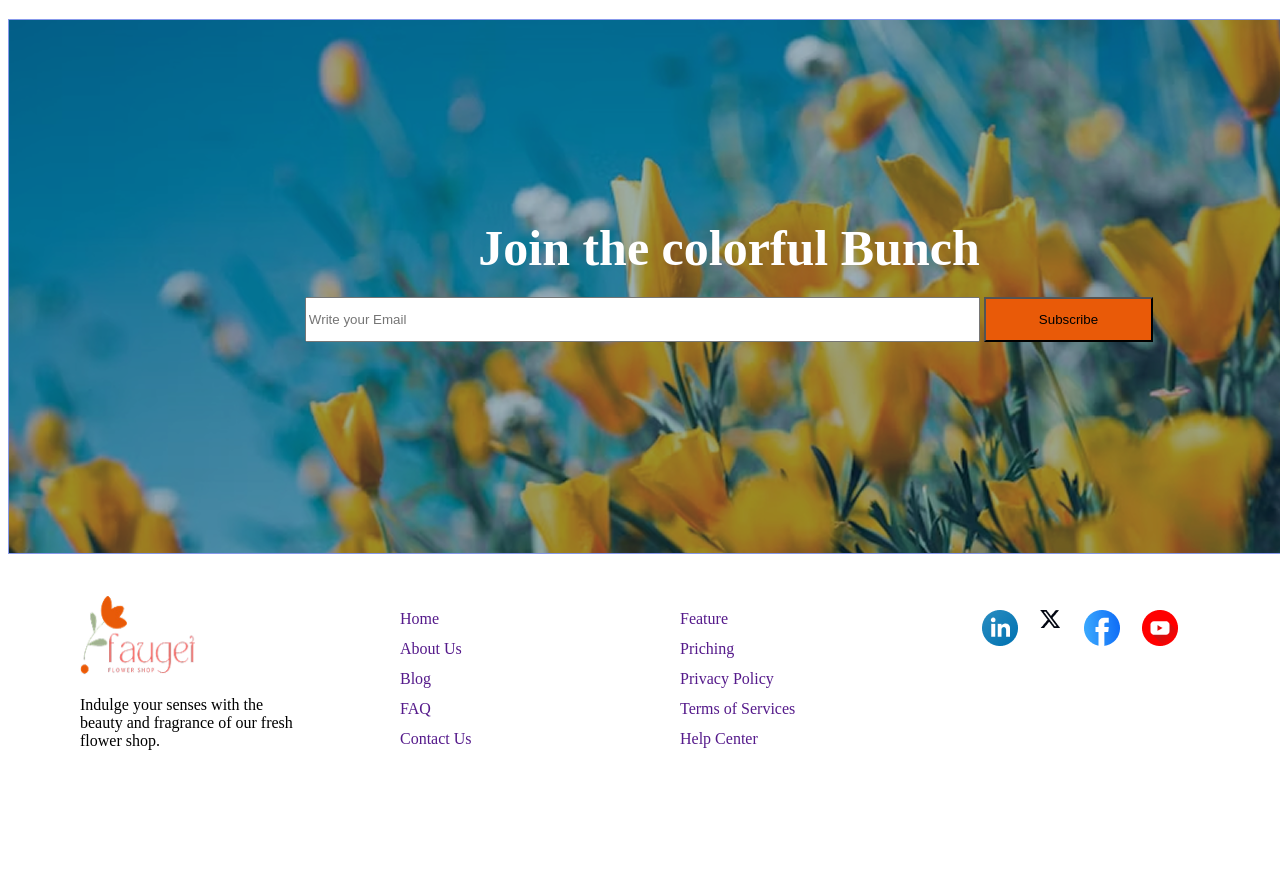
==== commit 07c2f72e: "flowers website completed" ====
--- a/flowers.html
+++ b/flowers.html
@@ -140,6 +140,43 @@
         </form>
     </div>
 </section>
-    
+
+</body>
+
+    <footer>
+        <div class="footer-container">
+       <div class="footer-sec-1"><img src="images/logo.png" alt="">
+    <p>Indulge your senses with the <br> beauty and fragrance of our fresh <br> flower shop. </p></div>
+       
+    <div class="footer-sec-2"> 
+        <ul>
+            <li><a href="">Home</a></li>
+            <li><a href="">About Us</a></li>
+            <li><a href="">Blog</a></li>
+            <li><a href="">FAQ</a></li>
+            <li><a href="">Contact Us</a></li>
+        </ul>
+    </div>
+
+       <div class="footer-sec-3">
+        <ul>
+            <li><a href="">Feature</a></li>
+            <li><a href="">Priching</a></li>
+            <li><a href="">Privacy Policy</a></li>
+            <li><a href="">Terms of Services</a></li>
+            <li><a href="">Help Center</a></li>
+        </ul>
+       </div>
+
+       <div class="footer-sec-4">
+        <ul class="footer-icon">
+        <li><a href=""><img src="images/icon-linkedin.png" alt=""></a></li>
+        <li><a href=""><img src="images/icon-twitter.png" alt=""></a></li>
+        <li><a href=""><img src="images/icon-facebook.png" alt=""></a></li>
+        <li><a href=""><img src="images/icon-youtube.png" alt=""></a></li>
+    </ul>
+       </div>
+        </div>
+    </footer>
 </body>
 </html>
--- a/flowers.css
+++ b/flowers.css
@@ -287,28 +287,41 @@
     background: #E95A08;
     cursor: pointer;
 }
-
-
-
-
-
-
-
-
-
-
-
-
-
-
-
-
-
-
-
-
-
-
+/* footer section styles */
+.footer-container{
+    width: 1120px;
+    height: 248px;
+    margin: 40px auto;
+    display: grid;
+    grid-template-columns: repeat(4, 1fr);
+    
+}
+.footer-sec-1 img{
+    width: 115px;
+    height: 82px;
+}
+.footer-sec-2 ul li{
+    list-style: none;
+    margin-bottom: 12px;
+}
+.footer-sec-2 ul li a{
+    text-decoration: none;
+}
+.footer-sec-3 ul li{
+    list-style: none;
+    margin-bottom: 12px;
+}
+.footer-sec-3 ul li a{
+    text-decoration: none;
+}
+.footer-sec-4 ul li{
+    list-style: none;
+
+}
+.footer-icon {
+    display: flex;
+    justify-content: space-evenly;
+}
 
 /*@media styles*/
 /*small devices @media*/
@@ -496,6 +509,19 @@
     
 }
 
+/* footer responsive */
+.footer-container{
+    width: 100%;
+    margin: 40px auto;
+    grid-template-columns: repeat(1, 1fr);
+}
+.footer-icon {
+    display: flex;
+   justify-content: flex-start;
+}
+.footer-icon li{
+    margin-right: 30px;
+}
 
 
 
